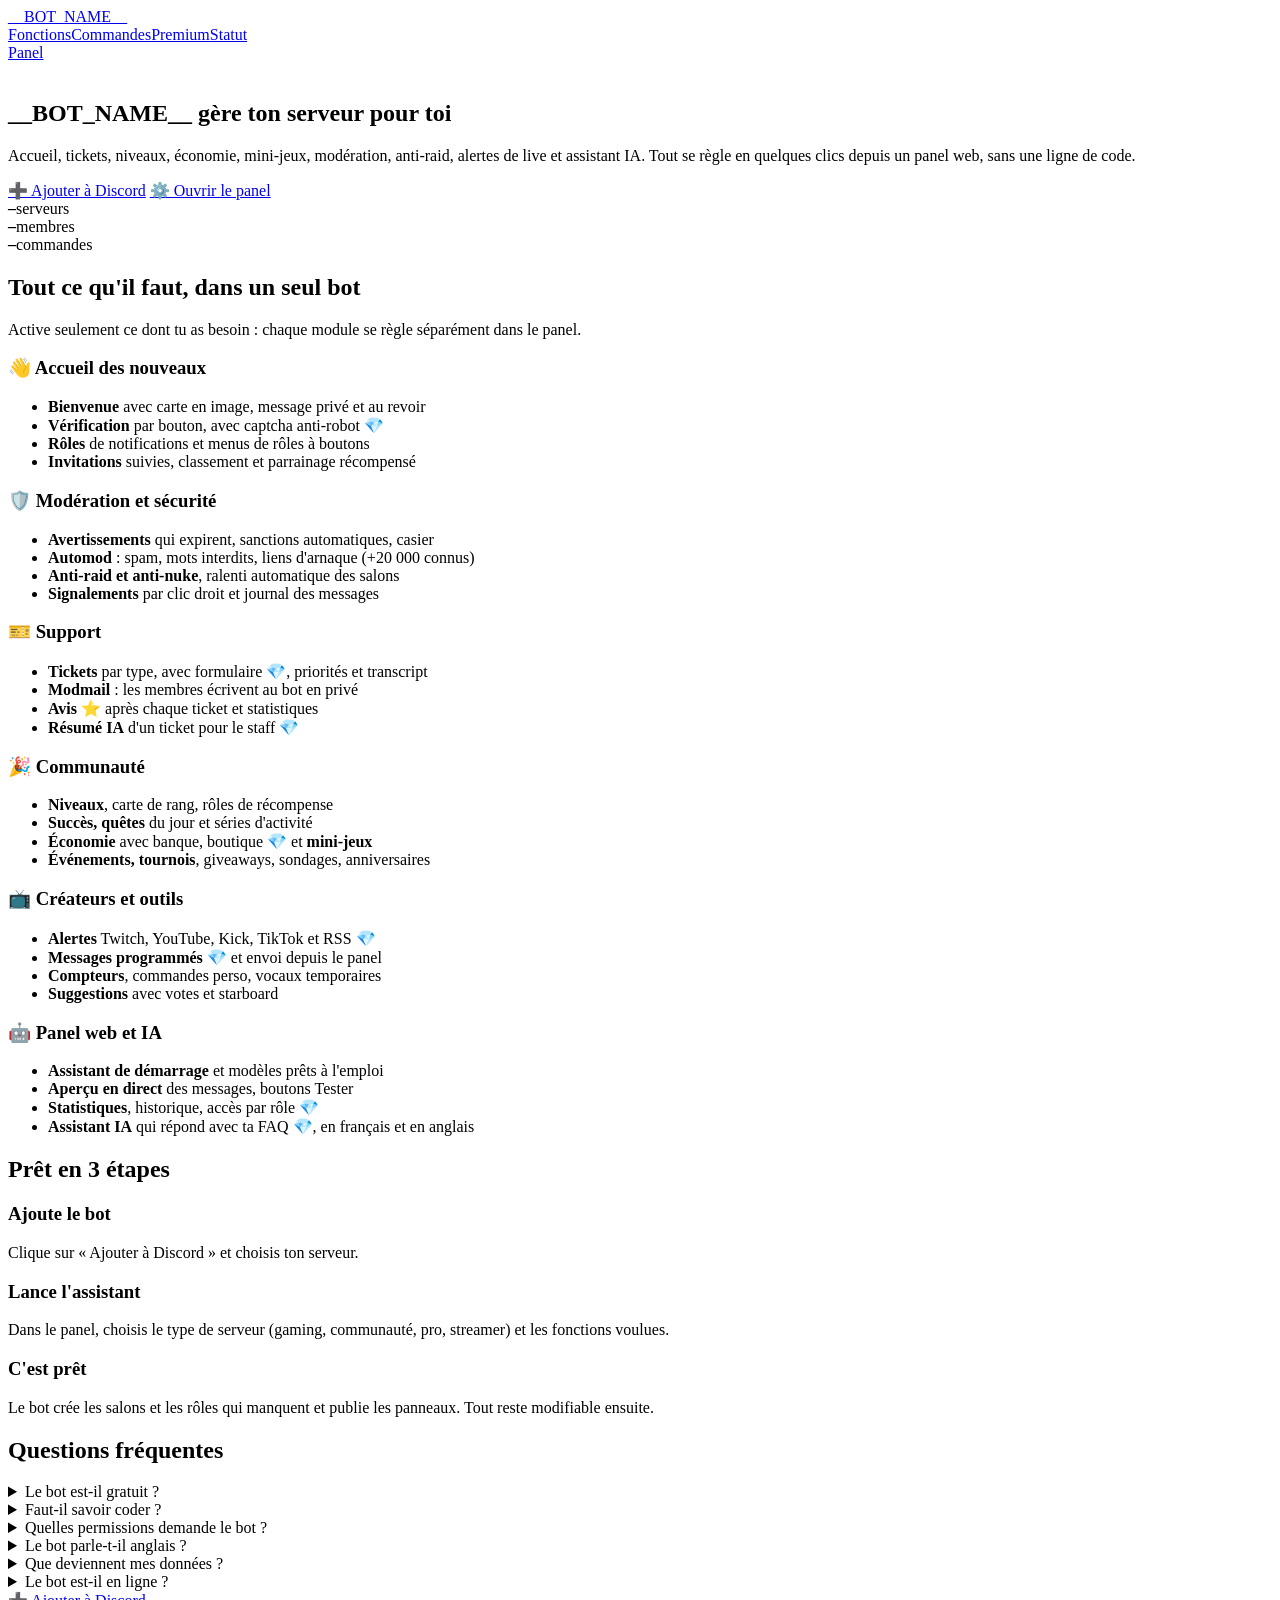
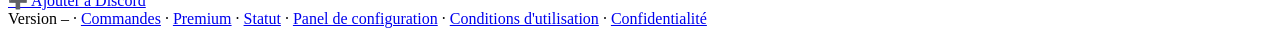
==== web/static/index.html @ 07378823 "Version 14.1 : prêt pour Railway Co-Authored-By: Claude Opus 5.5 <noreply@anthropic.com>" ====
<!doctype html>
<html lang="fr">
<head>
  <meta charset="utf-8">
  <meta name="viewport" content="width=device-width, initial-scale=1">
  <title>__BOT_NAME__ — Bot Discord tout-en-un</title>
  <meta name="description" content="Accueil, vérification, tickets, niveaux, économie, mini-jeux, modération, anti-raid, alertes et assistant IA pour ton serveur Discord, configurable depuis un panel web.">
  <meta property="og:type" content="website">
  <meta property="og:title" content="__BOT_NAME__ — Bot Discord tout-en-un">
  <meta property="og:description" content="Tout ton serveur Discord géré par un seul bot, configurable en quelques clics depuis un panel web. Gratuit, avec une version Premium.">
  <meta property="og:image" content="__ORIGIN__/og.png">
  <meta property="og:url" content="__ORIGIN__/">
  <meta name="twitter:card" content="summary_large_image">
  <meta name="theme-color" content="#5865f2">
  <link rel="icon" href="/favicon.png">
  <script src="/static/theme.js"></script>
  <link rel="stylesheet" href="/static/style.css">
</head>
<body>
  <header class="topbar">
    <a class="brand" href="/"><img id="bot-avatar-small" alt=""><span class="bot-name">__BOT_NAME__</span></a>
    <nav class="site-nav"><a href="#fonctions">Fonctions</a><a href="/commands">Commandes</a><a href="/premium">Premium</a><a href="/status">Statut</a></nav>
    <div class="spacer"></div>
    <a class="btn primary small" href="/dashboard" id="top-dashboard">Panel</a>
  </header>

  <main>
    <section class="hero">
      <img class="avatar" id="bot-avatar" alt="">
      <h1><span class="bot-name">__BOT_NAME__</span> gère ton serveur pour toi</h1>
      <p class="lead">Accueil, tickets, niveaux, économie, mini-jeux, modération, anti-raid, alertes de live et assistant IA. Tout se règle en quelques clics depuis un panel web, sans une ligne de code.</p>
      <div class="actions">
        <a class="btn primary big" id="invite-btn" href="#">➕ Ajouter à Discord</a>
        <a class="btn ghost big" href="/dashboard">⚙️ Ouvrir le panel</a>
      </div>
      <div class="stats">
        <div><b id="stat-guilds">–</b><span>serveurs</span></div>
        <div><b id="stat-members">–</b><span>membres</span></div>
        <div><b id="stat-commands">–</b><span>commandes</span></div>
      </div>
    </section>

    <section class="section" id="fonctions">
      <h2>Tout ce qu'il faut, dans un seul bot</h2>
      <p class="sub">Active seulement ce dont tu as besoin : chaque module se règle séparément dans le panel.</p>
      <div class="groups">
        <div class="group"><h3>👋 Accueil des nouveaux</h3><ul>
          <li><b>Bienvenue</b> avec carte en image, message privé et au revoir</li>
          <li><b>Vérification</b> par bouton, avec captcha anti-robot 💎</li>
          <li><b>Rôles</b> de notifications et menus de rôles à boutons</li>
          <li><b>Invitations</b> suivies, classement et parrainage récompensé</li></ul></div>
        <div class="group"><h3>🛡️ Modération et sécurité</h3><ul>
          <li><b>Avertissements</b> qui expirent, sanctions automatiques, casier</li>
          <li><b>Automod</b> : spam, mots interdits, liens d'arnaque (+20 000 connus)</li>
          <li><b>Anti-raid et anti-nuke</b>, ralenti automatique des salons</li>
          <li><b>Signalements</b> par clic droit et journal des messages</li></ul></div>
        <div class="group"><h3>🎫 Support</h3><ul>
          <li><b>Tickets</b> par type, avec formulaire 💎, priorités et transcript</li>
          <li><b>Modmail</b> : les membres écrivent au bot en privé</li>
          <li><b>Avis</b> ⭐ après chaque ticket et statistiques</li>
          <li><b>Résumé IA</b> d'un ticket pour le staff 💎</li></ul></div>
        <div class="group"><h3>🎉 Communauté</h3><ul>
          <li><b>Niveaux</b>, carte de rang, rôles de récompense</li>
          <li><b>Succès, quêtes</b> du jour et séries d'activité</li>
          <li><b>Économie</b> avec banque, boutique 💎 et <b>mini-jeux</b></li>
          <li><b>Événements, tournois</b>, giveaways, sondages, anniversaires</li></ul></div>
        <div class="group"><h3>📺 Créateurs et outils</h3><ul>
          <li><b>Alertes</b> Twitch, YouTube, Kick, TikTok et RSS 💎</li>
          <li><b>Messages programmés</b> 💎 et envoi depuis le panel</li>
          <li><b>Compteurs</b>, commandes perso, vocaux temporaires</li>
          <li><b>Suggestions</b> avec votes et starboard</li></ul></div>
        <div class="group"><h3>🤖 Panel web et IA</h3><ul>
          <li><b>Assistant de démarrage</b> et modèles prêts à l'emploi</li>
          <li><b>Aperçu en direct</b> des messages, boutons Tester</li>
          <li><b>Statistiques</b>, historique, accès par rôle 💎</li>
          <li><b>Assistant IA</b> qui répond avec ta FAQ 💎, en français et en anglais</li></ul></div>
      </div>
    </section>

    <section class="section">
      <h2>Prêt en 3 étapes</h2>
      <div class="steps">
        <div class="step"><h3>Ajoute le bot</h3><p>Clique sur « Ajouter à Discord » et choisis ton serveur.</p></div>
        <div class="step"><h3>Lance l'assistant</h3><p>Dans le panel, choisis le type de serveur (gaming, communauté, pro, streamer) et les fonctions voulues.</p></div>
        <div class="step"><h3>C'est prêt</h3><p>Le bot crée les salons et les rôles qui manquent et publie les panneaux. Tout reste modifiable ensuite.</p></div>
      </div>
    </section>

    <section class="section">
      <h2>Questions fréquentes</h2>
      <div class="faq">
        <details><summary>Le bot est-il gratuit ?</summary><p>Oui : la grande majorité des fonctions sont gratuites. La version Premium, par serveur, ajoute des modules avancés. <a href="/premium">Voir la comparaison</a>.</p></details>
        <details><summary>Faut-il savoir coder ?</summary><p>Non. Tout se règle depuis le panel web, avec un aperçu en direct de chaque message et un assistant qui configure le serveur pour toi.</p></details>
        <details><summary>Quelles permissions demande le bot ?</summary><p>Il demande les droits d'administrateur pour pouvoir créer les salons et rôles, modérer et protéger le serveur. Pense à placer son rôle en haut de la liste des rôles.</p></details>
        <details><summary>Le bot parle-t-il anglais ?</summary><p>Oui. La langue se choisit pour chaque serveur dans le panel, et le site et le panel ont un bouton FR / EN.</p></details>
        <details><summary>Que deviennent mes données ?</summary><p>Le bot ne garde que ce qui est nécessaire aux modules activés, et le contenu des messages n'est pas enregistré sauf options précises. Tout est détaillé dans la <a href="/privacy">politique de confidentialité</a>.</p></details>
        <details><summary>Le bot est-il en ligne ?</summary><p>L'état du bot en direct (en ligne, latence) est affiché sur la page <a href="/status">Statut</a>.</p></details>
      </div>
    </section>

    <section class="cta">
      <a class="btn primary big" id="invite-btn-2" href="#">➕ Ajouter à Discord</a>
    </section>
  </main>

  <footer class="site">Version <span id="version">–</span> · <a href="/commands">Commandes</a> · <a href="/premium">Premium</a> · <a href="/status">Statut</a> · <a href="/dashboard">Panel de configuration</a> · <a href="/terms">Conditions d'utilisation</a> · <a href="/privacy">Confidentialité</a></footer>

  <script src="/static/i18n.js"></script>
  <script>
    fetch("/api/public").then(r => r.ok ? r.json() : Promise.reject()).then(info => {
      document.querySelectorAll(".bot-name").forEach(el => el.textContent = info.name);
      document.title = info.name + (LANG === "en" ? " — All-in-one Discord bot" : " — Bot Discord tout-en-un");
      for (const id of ["bot-avatar", "bot-avatar-small"]) if (info.avatar) document.getElementById(id).src = info.avatar;
      const fmt = (n) => n.toLocaleString(LANG === "en" ? "en-GB" : "fr-FR");
      document.getElementById("stat-guilds").textContent = fmt(info.guilds);
      document.getElementById("stat-members").textContent = fmt(info.members);
      document.getElementById("stat-commands").textContent = info.commands || "100+";
      document.getElementById("version").textContent = info.version;
      if (info.invite) for (const id of ["invite-btn", "invite-btn-2"]) document.getElementById(id).href = info.invite;
      if (info.logged_in) document.getElementById("top-dashboard").textContent = "Mes serveurs";
    }).catch(() => {});
  </script>
</body>
</html>
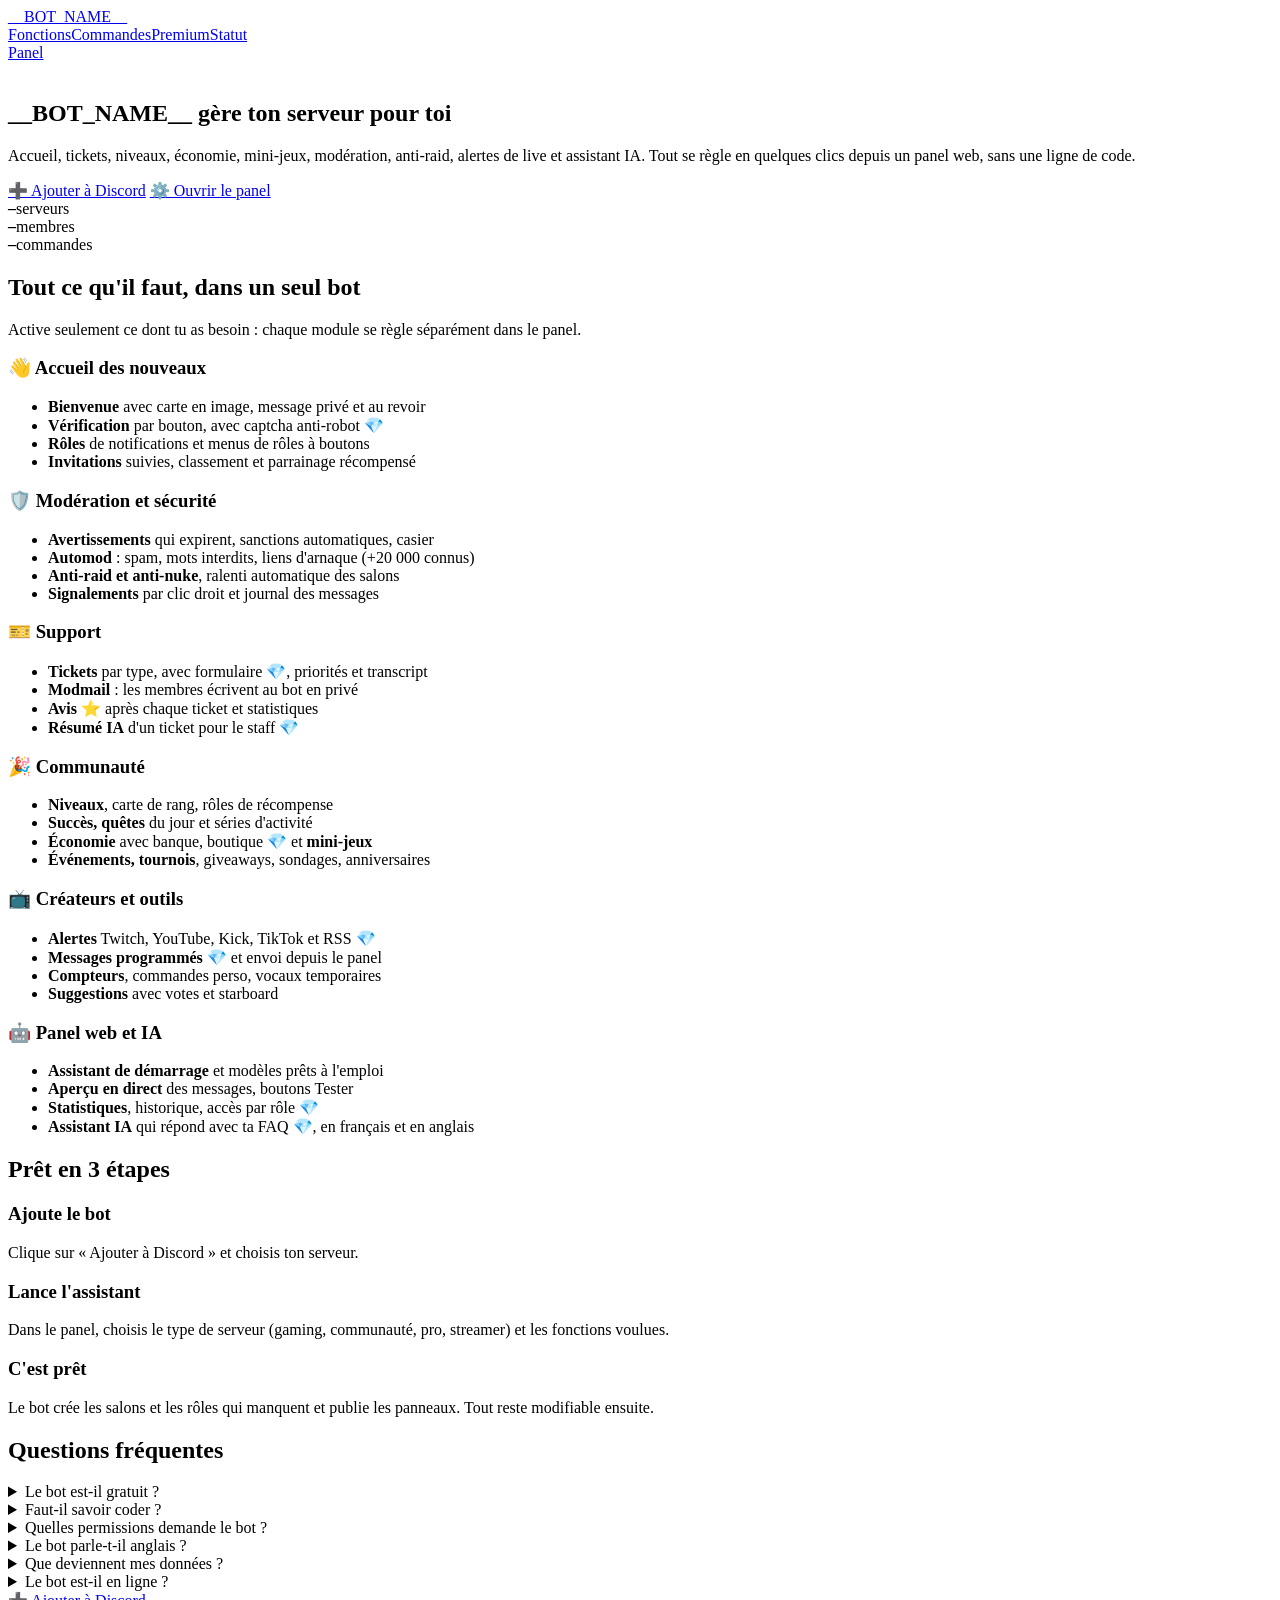
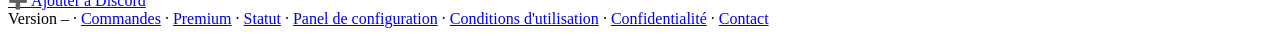
==== commit 8861d54d: "v14.10 : /contact et lien Contact sur le site - /contact : bug, idée ou autre, formulaire envoyé au " ====
--- a/web/static/index.html
+++ b/web/static/index.html
@@ -103,7 +103,7 @@
     </section>
   </main>
 
-  <footer class="site">Version <span id="version">–</span> · <a href="/commands">Commandes</a> · <a href="/premium">Premium</a> · <a href="/status">Statut</a> · <a href="/dashboard">Panel de configuration</a> · <a href="/terms">Conditions d'utilisation</a> · <a href="/privacy">Confidentialité</a></footer>
+  <footer class="site">Version <span id="version">–</span> · <a href="/commands">Commandes</a> · <a href="/premium">Premium</a> · <a href="/status">Statut</a> · <a href="/dashboard">Panel de configuration</a> · <a href="/terms">Conditions d'utilisation</a> · <a href="/privacy">Confidentialité</a> · <a href="/contact">Contact</a></footer>
 
   <script src="/static/i18n.js"></script>
   <script>
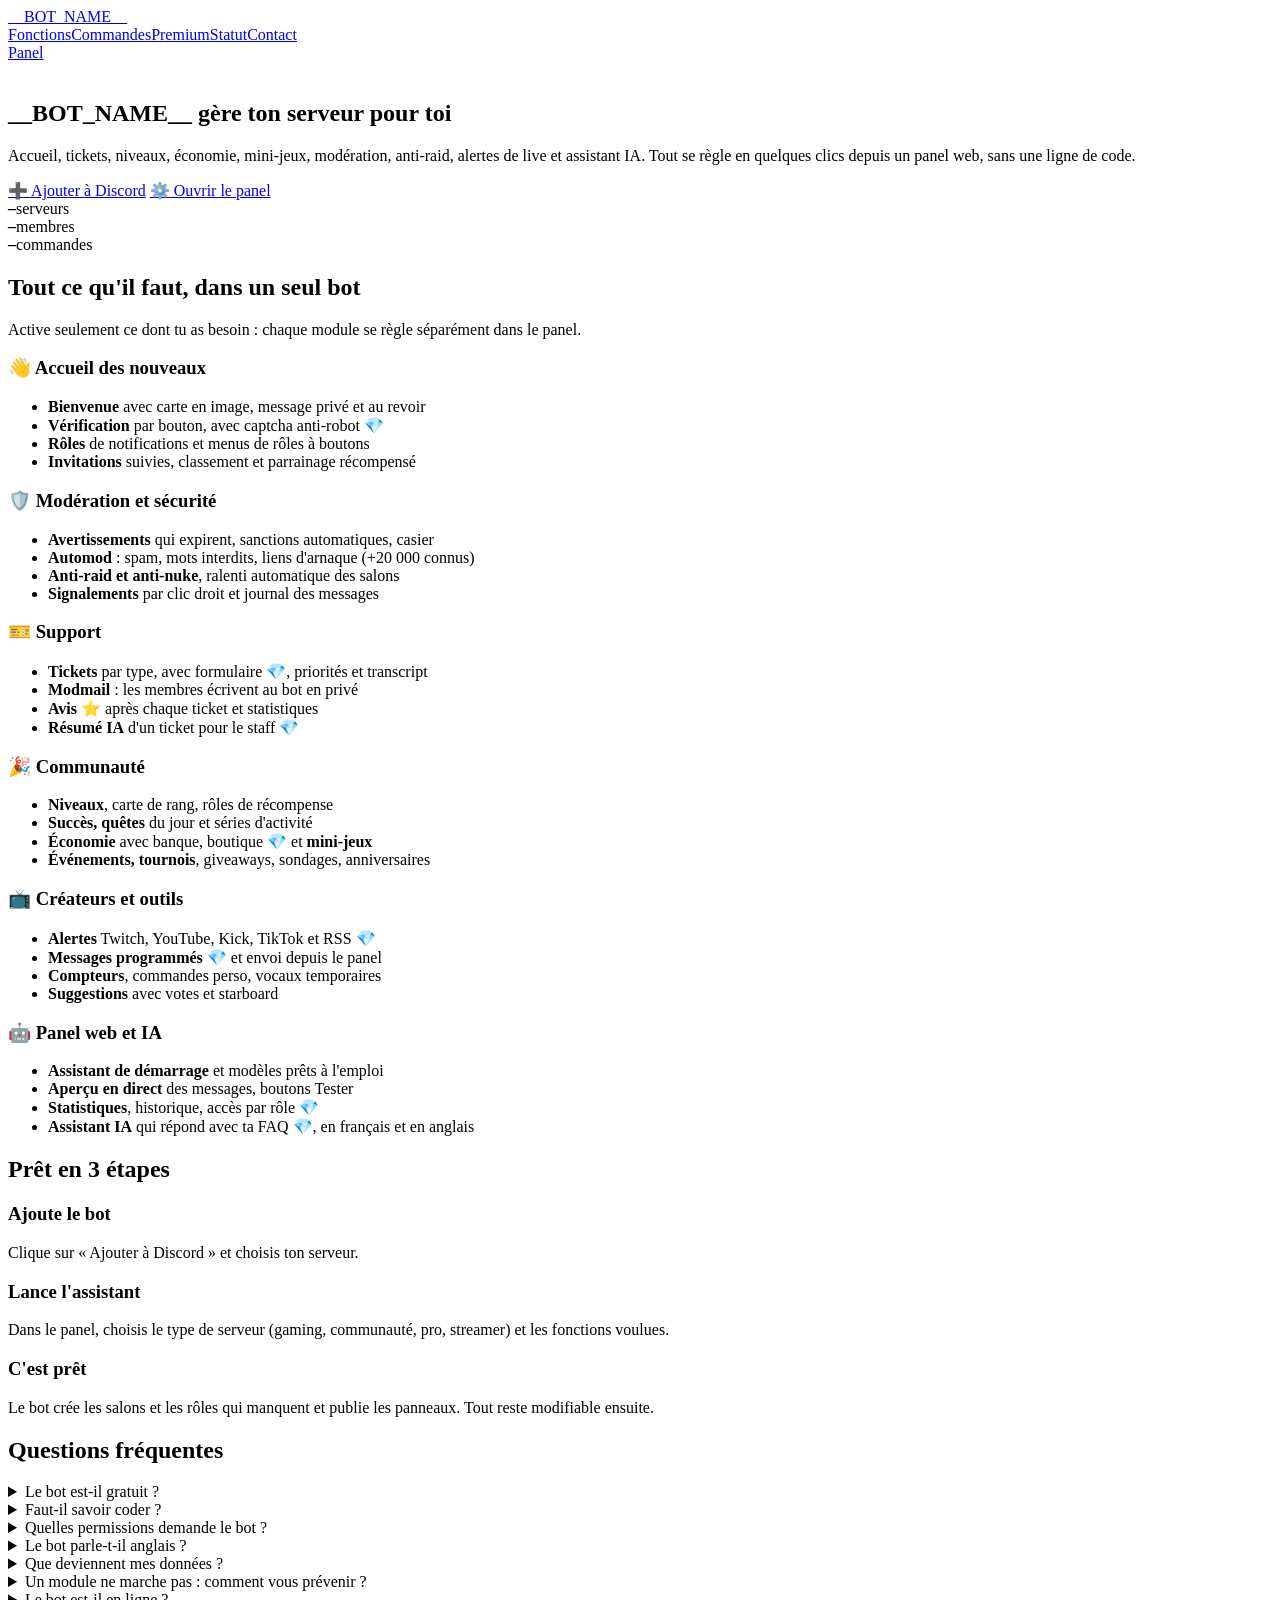
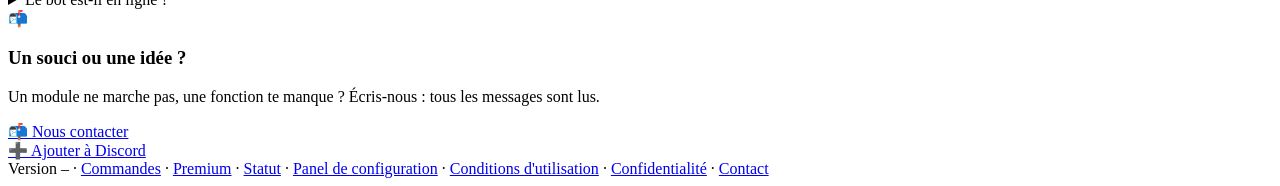
==== commit 400b2339: "v14.11 : contact plus visible - Page /contact : e-mail avec bouton Copier, bug / idée / autre avec o" ====
--- a/web/static/index.html
+++ b/web/static/index.html
@@ -19,7 +19,7 @@
 <body>
   <header class="topbar">
     <a class="brand" href="/"><img id="bot-avatar-small" alt=""><span class="bot-name">__BOT_NAME__</span></a>
-    <nav class="site-nav"><a href="#fonctions">Fonctions</a><a href="/commands">Commandes</a><a href="/premium">Premium</a><a href="/status">Statut</a></nav>
+    <nav class="site-nav"><a href="#fonctions">Fonctions</a><a href="/commands">Commandes</a><a href="/premium">Premium</a><a href="/status">Statut</a><a href="/contact">Contact</a></nav>
     <div class="spacer"></div>
     <a class="btn primary small" href="/dashboard" id="top-dashboard">Panel</a>
   </header>
@@ -94,7 +94,19 @@
         <details><summary>Quelles permissions demande le bot ?</summary><p>Il demande les droits d'administrateur pour pouvoir créer les salons et rôles, modérer et protéger le serveur. Pense à placer son rôle en haut de la liste des rôles.</p></details>
         <details><summary>Le bot parle-t-il anglais ?</summary><p>Oui. La langue se choisit pour chaque serveur dans le panel, et le site et le panel ont un bouton FR / EN.</p></details>
         <details><summary>Que deviennent mes données ?</summary><p>Le bot ne garde que ce qui est nécessaire aux modules activés, et le contenu des messages n'est pas enregistré sauf options précises. Tout est détaillé dans la <a href="/privacy">politique de confidentialité</a>.</p></details>
+        <details><summary>Un module ne marche pas : comment vous prévenir ?</summary><p>Tape <code>/contact</code> dans Discord ou passe par la page <a href="/contact">Contact</a> : chaque message est lu par le créateur du bot.</p></details>
         <details><summary>Le bot est-il en ligne ?</summary><p>L'état du bot en direct (en ligne, latence) est affiché sur la page <a href="/status">Statut</a>.</p></details>
+      </div>
+    </section>
+
+    <section class="section">
+      <div class="contact-banner">
+        <div class="icon">📬</div>
+        <div class="grow">
+          <h3>Un souci ou une idée ?</h3>
+          <p>Un module ne marche pas, une fonction te manque ? Écris-nous : tous les messages sont lus.</p>
+        </div>
+        <a class="btn primary" href="/contact">📬 Nous contacter</a>
       </div>
     </section>
 
